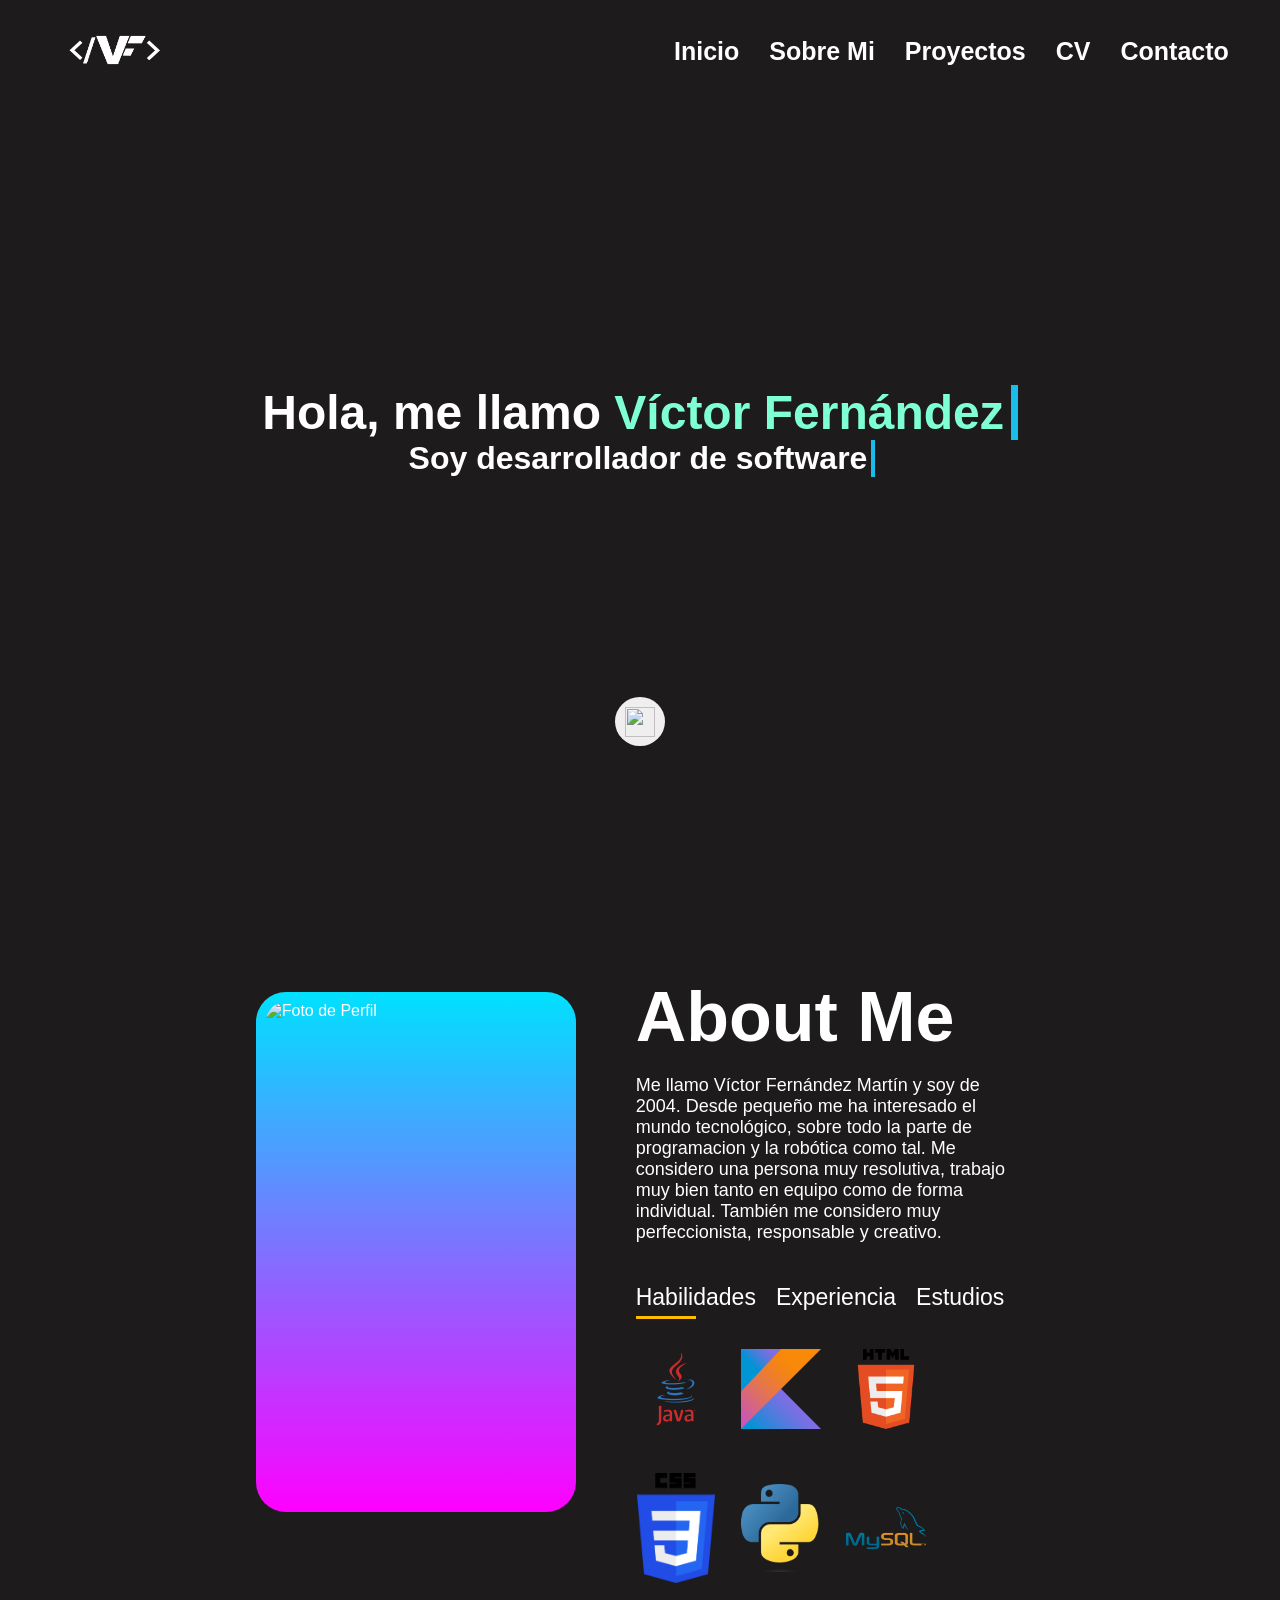
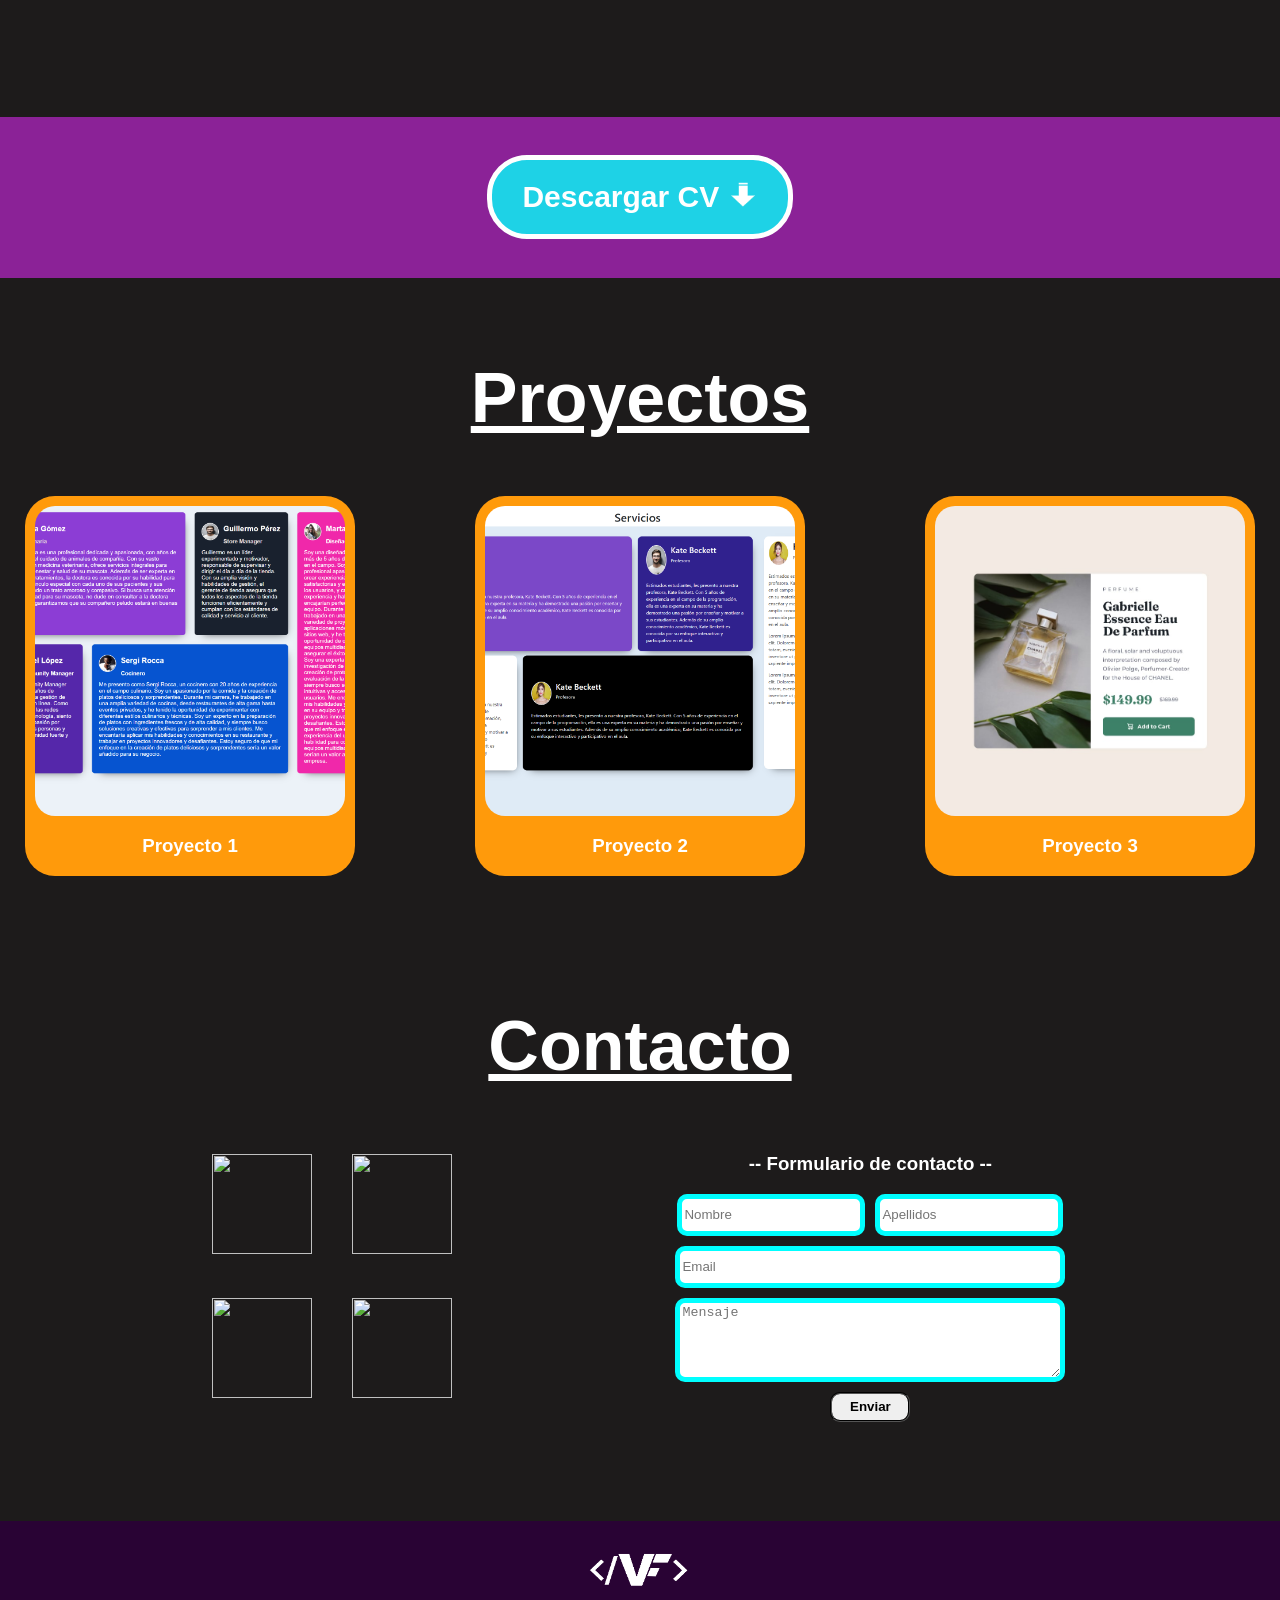
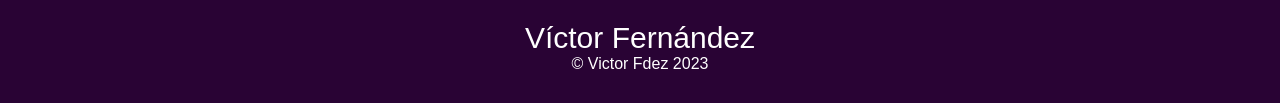
==== index.html @ fbe52d5f "Rename PortfolioVF.html to index.html" ====
<!DOCTYPE html>
<html lang="en">

<head>
    <meta charset="UTF-8">
    <meta http-equiv="X-UA-Compatible" content="IE=edge">
    <meta name="viewport" content="width=device-width, initial-scale=1.0">
    <title>Victor Fdez</title>
    <link rel="shortcut icon" href="imagenes/Logo Portfolio Negro 2.png" type="image/x-icon">
    <link rel="stylesheet" href="PortfolioVF.css">
    <script src="http://code.jquery.com/jquery-latest.js"></script>
    <script src="PortfolioVF.js"></script>

</head>

<body>

    <header>

        <div class="menu">
            <div class="menu__logo">
                <img class="menu__imagen" src="imagenes/Logo Portfolio.png" alt="">
            </div>
            <nav class="menu__navegacion">
                <a class="menu__apartados" href="#">Inicio</a>
                <a class="menu__apartados" href="#sobreMi">Sobre Mi</a>
                <a class="menu__apartados" href="#proyectos">Proyectos</a>
                <a class="menu__apartados" href="#curriculum">CV</a>
                <a class="menu__apartados" href="#contacto">Contacto</a>
            </nav>
        </div>

        <div class="subheader">
            <h1 class="header__titulo">Hola, me llamo<span class="header__nombre"> Víctor Fernández</span></h1>

            <div class="subheader__subtitulo">
                <h2 class="header__subtitulo">Soy desarrollador de software</h2>
            </div>

            <button class="subheader__boton" id="botonDescargarCV">
                <img class="bajar__img"
                    src="https://static.vecteezy.com/system/resources/previews/014/455/895/non_2x/down-arrow-icon-on-transparent-background-free-png.png"
                    alt="">
            </button>
        </div>
    </header>


    <!-- SECCION SOBRE MI -->
    <section class="body__aboutMe" id="sobreMi">

        <div class="aboutMe__contenedor">
            <div class="texto__titulo--movil">
                <h2 class="aboutMe__titulo">About Me</h2>
            </div>

            <div class="aboutMe__fotoPerfil">
                <img class="fotoPerfil__img" src="imagenes/Foto CV 3.jpg" alt="Foto de Perfil">
                
            </div>

            <div class="aboutMe__texto">

                <div class="texto__titulo">
                    <h2 class="aboutMe__titulo">About Me</h2>
                </div>

                <div class="texto__descripcion">
                    <p>Me llamo Víctor Fernández Martín y soy de 2004. 
                    Desde pequeño me ha interesado el mundo tecnológico, sobre todo la parte de
                    programacion y la robótica como tal. Me considero una persona muy resolutiva, trabajo muy
                    bien tanto en equipo como de forma individual. También me considero muy
                    perfeccionista, responsable y creativo.
                    </p>
                </div>

                <div class="texto__etiquetas">
                    <p class="aboutMe__etiquetas active-link" onclick="opentab('habilidades')">Habilidades</p>
                    <p class="aboutMe__etiquetas" onclick="opentab('experiencia')">Experiencia</p>
                    <p class="aboutMe__etiquetas" onclick="opentab('estudios')">Estudios</p>
                </div>

                <div class="etiquetas__info active-tab" id="habilidades">
                    <div class="etiquetas__habilidades">
                        <div class="habilidades__logo"><img class="habilidades__img" src="imagenes/java logo.png" alt=""></div>
                        <div class="habilidades__logo"><img class="habilidades__img" src="imagenes/Kotlin logo.png" alt=""></div>
                        <div class="habilidades__logo"><img class="habilidades__img" src="imagenes/HTML5 logo.png" alt=""></div>
                        <div class="habilidades__logo"><img class="habilidades__img" src="imagenes/Css logo.png" alt=""></div>
                        <div class="habilidades__logo"><img class="habilidades__img" src="imagenes/Python logo.png" alt=""></div>
                        <div class="habilidades__logo"><img class="habilidades__img" src="imagenes/MySQL logo.png"></div>       
                    </div>
                </div>

                <div class="etiquetas__info" id="experiencia">
                    <ul>
                        <li><span>Santander</span><br>Tecnico en Ciberseguridad</li>
                        <li><span>Telefonica</span><br>Teleoperador</li>
                    </ul>
                </div>

                <div class="etiquetas__info" id="estudios">
                    <ul>
                        <li><span>2020 - 2022</span><br>Bachillerato Tecnológico</li>
                        <li><span>Cesur</span><br>Desarrollo de Aplicaciones Multiplataforma</li>
                    </ul>
                </div>
            </div>
        </div>

    </section>


    <!--SECCION CURRICULUM-->
    <section class="body__curriculum" id="curriculum">
        <button class="curriculum__boton">Descargar CV <img class="cv__img" src="imagenes/descarga simbolo.png" alt=""> </button>
    </section>


    <!-- SECCION PROYECTOS -->
    <section class="body__proyectos" id="proyectos">
        <div class="proyectos__texto">
            <h2 class="proyectos__titulo">Proyectos</h2>
        </div>
        
        <div class="proyectos__todos">
            <div class="proyectos__proyecto">
                <img class="proyecto__img" src="imagenes/componente10.png" alt="">
                <h3 class="proyecto__texto">Proyecto 1</h3>
            </div>

            <div class="proyectos__proyecto">
                <img class="proyecto__img" src="imagenes/componente9.png" alt="">
                <h3 class="proyecto__texto">Proyecto 2</h3>
            </div> 

            <div class="proyectos__proyecto">
                <img class="proyecto__img" src="imagenes/desktop-design (1).jpg" alt="">
                <h3 class="proyecto__texto">Proyecto 3</h3>
            </div> 
        </div>
        
    </section>


    <!-- SECCION CONTACTO -->
    <section class="body__contacto" id="contacto">
        <div class="contacto__texto">
            <h2 class="contacto__titulo">Contacto</h2>
        </div>

        <div class="contacto__todo">
            <div class="contacto__redes">
                
                <div class="redes__link">
                    <a href="https://mail.google.com/mail/u/0/#inbox"><img class="redes__img" src="https://telecos.upc.edu/es/shared/images/social/logos-rodons/linkedin-circle.png" alt=""></a>
                </div>
                <div class="redes__link">
                    <a href="https://mail.google.com/mail/u/0/#inbox"><img class="redes__img" src="https://cdn-icons-png.flaticon.com/512/25/25231.png" alt=""></a>
                </div>
                <div class="redes__link">
                    <a href="https://mail.google.com/mail/u/0/#inbox"><img class="redes__img" src="https://upload.wikimedia.org/wikipedia/commons/thumb/7/7e/Gmail_icon_%282020%29.svg/2560px-Gmail_icon_%282020%29.svg.png" alt=""></a>
                </div>
                <div class="redes__link">
                    <a href="https://mail.google.com/mail/u/0/#inbox"><img class="redes__img" src="https://upload.wikimedia.org/wikipedia/commons/thumb/a/a5/Instagram_icon.png/2048px-Instagram_icon.png" alt=""></a>
                </div>

            </div>

            <form class="formulario">
                <h3 class="formulario__titulo">-- Formulario de contacto --</h3>
                <div class="formulario__nombreCompleto">
                    <input class="formulario__nombre" type="text" name="" id="formulario--nombre" placeHolder="Nombre">
                    <input class="formulario__apellidos" type="text" name=""  id="formulario--apellidos" placeHolder="Apellidos">
                </div>

                <input class="formulario__email" type="email" name=""  id="formulario--email" placeHolder="Email">
                <textarea class="formulario__mensaje" id="mensaje" name="mensaje" rows="4" cols="50" placeholder="Mensaje"></textarea>
                <input class="formulario__boton" type="submit" value="Enviar">
            </form>
        </div>

    </section>

</body>

<!--FOOTER-->
<footer>
    <img class="footer__logo" src="imagenes/Logo Portfolio.png" alt="">
    <p class="footer__nombre">Víctor Fernández</p>
    &copy; Victor Fdez 2023
</footer>

</html>
---- PortfolioVF.css ----
body {
    background-color: rgb(29, 27, 27);
    color: white;
    margin: 0;
    padding: 0;
    font-family: 'Gill Sans', 'Gill Sans MT', Calibri, 'Trebuchet MS', sans-serif;
}


/*HEADER*/
header {
    background-image: url("https://tecsolgroup.com.ar/_dev4/wp-content/uploads/2021/04/arpad-czapp-H424WdcQN4Y-unsplash-1080x675.jpg");
    background-repeat: no-repeat;
    background-size: cover;
    display: flex;
    flex-direction: column;
    justify-content: center;
    align-items: center;
    height: 100vh;
}

.menu {
    display: flex;
    flex-direction: row;
    align-items: center;
    justify-content: space-between;
    padding-top: 0.5%;
    padding-left: 4%;
    padding-right: 4%;
    position: fixed;
    left: 0;
    right: 0;
    top: 0;
}

.menu__logo {
    display: flex;
    flex-direction: row;
    align-items: center;
    color: white;
    width: 25%;
}

.menu__imagen {
    width: 130px;
    height: 90px;
}

.menu__navegacion {
    width: 100%;
    display: flex;
    justify-content: right;
    align-items: center;
    text-indent: 30px;
}

.menu__apartados {
    text-decoration: none;
    color: white;
    font-weight: bold;
    font-size: 25px;
}

.subheader {
    display: flex;
    flex-direction: column;
    justify-content: center;
    align-items: center;
    width: fit-content;
    height: 700px;
    margin-top: 130px;
}

.header__titulo {
    color: rgb(255, 255, 255);
    width: 0;
    overflow: hidden;
    white-space: nowrap;
    font-size: 3rem;
    margin-top: 100px;
    margin-bottom: 0;
    border-right: 0.15em solid #18bdec;
    animation: typing 4s steps(31) 1s 1 normal both,
        blink 1s steps(1) infinite;
}

@keyframes typing {
    from {
        width: 0;
    }

    to {
        width: 100%;
    }
}

@keyframes blink {
    50% {
        border-color: transparent;
    }
}

.header__nombre {
    color: aquamarine;
}

.header__titulo :hover {
    /*Cambio de color con el raton*/
    color: rgb(238, 0, 255);
}

.subheader__subtitulo {
    width: fit-content;
}

.header__subtitulo {
    color: rgb(255, 255, 255);
    font-size: 2rem;
    width: 0;
    overflow: hidden;
    white-space: nowrap;
    font-size: 2rem;
    margin: 0 auto;
    border-right: 0.15em solid #18bdec;
    animation: typing 4s steps(29) 5s 1 normal both,
        blink 1s steps(1) infinite;
}

.subheader__boton {
    padding: 10px;
    padding: 10px;
    padding-bottom: 6px;
    border-radius: 100%;
    border: none;
    margin-top: 220px;
}

.bajar__img {
    width: 30px;
    height: 30px;
}
/*--------------------------------------------------------------------------*/


/*BODY ABOUT*/
.body__aboutMe {
    display: flex;
    flex-direction: column;
    height: auto;
    padding-bottom: 50px;
    padding-top: 1%;
}

.aboutMe__contenedor {
    display: flex;
    flex-direction: row;
    justify-content: center;
    margin-top: 5%;
    margin-left: 20%;
    margin-right: 20%;
}

.aboutMe__fotoPerfil {
    display: flex;
    flex-direction: column;
    justify-content: center;
    align-items: center;
    height: fit-content;
    width: fit-content;
    margin-top: 2%;
    background: linear-gradient(rgb(0, 225, 255), rgb(255, 0, 255));
    border-radius: 30px;
    padding: 10px;
}

.fotoPerfil__img {
    margin: 0;
    height: 500px;
    width: 300px;
    border-radius: 20px;
    object-fit: cover;
}

.aboutMe__texto {
    display: flex;
    flex-direction: column;
    padding-left: 60px;
    margin: 0;
}

.texto__titulo--movil {
    display: none;
}

.texto__titulo {
    height: fit-content;
    padding: 0;
    margin: 0;
}

.aboutMe__titulo {
    font-size: 70px;
    display: inline;
}

.texto__descripcion {
    font-size: 18px;
    margin: 0;
}

.texto__etiquetas {
    display: flex;
    flex-direction: row;
    margin: 0;
}

.aboutMe__etiquetas {
    margin-right: 20px;
    font-size: 23px;
    cursor: pointer;
    position: relative;
}

.aboutMe__etiquetas::after {
    content: '';
    width: 0;
    height: 3px;
    background: rgb(255, 187, 0);
    position: absolute;
    left: 0;
    bottom: -8px;
    transition: 0.5s;
}

.aboutMe__etiquetas.active-link::after {
    width: 50%;
}

.etiquetas__info ul li {
    margin: 10px 0;
    font-size: 18px;
}

.etiquetas__info ul li span {
    color: rgb(255, 4, 108);
    font-size: 20px;
}

.etiquetas__info {
    display: none;
    text-decoration: none;
}

.etiquetas__info.active-tab {
    display: flex;
}

.etiquetas__habilidades {
    width: fit-content;
    height: fit-content;
    display: grid;
    grid-template-columns: 1fr 1fr 1fr;
    grid-template-rows: 1fr 1fr;
    grid-gap: 25px;
}

.habilidades__logo {
    width: fit-content;
    height: fit-content;
}

.habilidades__img {
    width: 80px;
    height: 110px;
    object-fit: contain;
}

.habilidades__img:hover {
    width: 90px;
    height: 120px;
    object-fit: contain;
}

.habilidades__logo:hover {
    border-radius: 20px;
    border-color: rgb(0, 187, 255);
    border-width: 5px;
    border-style: groove;
}

/*--------------------------------------------------------------------------*/



/*BODY CURRICULUM*/
.body__curriculum {
    display: flex;
    flex-direction: column;
    justify-content: center;
    align-items: center;
    margin-top: 80px;
    background-color: rgb(139, 34, 151);
}

.curriculum__boton {
    margin-top: 3%;
    margin-bottom: 3%;
    font-size: 30px;
    font-weight: bold;
    color: white;
    border-radius: 40px;
    padding: 20px 30px 20px 30px;
    background-color: rgb(30, 210, 230);
    border-width: 5px;
    border-color: white;
    border-style: solid;
    align-items: center;
    justify-content: center;
}

.cv__img {
    width: 30px;
    height: 25px;
}

.curriculum__boton .curriculum__boton__img {
    display: none;
}

.curriculum__boton:hover .curriculum__boton__img {
    display: inline-block;
}

/*--------------------------------------------------------------------------*/



/*BODY PROYECTOS*/
.body__proyectos {
    margin-top: 80px;
}

.proyectos__texto {
    height: fit-content;
    text-align: center;
    padding: 0;
    margin: 0;
    text-decoration: underline;
}

.proyectos__titulo {
    font-size: 70px;
}

.proyectos__todos {
    display: grid;
    grid-template-columns: auto auto auto;
    gap: 120px;
    justify-content: center;
    align-items: center;
    margin-left: 15%;
    margin-right: 15%;
}

.proyectos__proyecto {
    display: flex;
    flex-direction: column;
    background-color: rgb(255, 154, 11);
    border-radius: 30px;
    text-align: center;
    width: 310px;
    height: 370px;
    padding: 10px 10px 0px 10px;
}

.proyecto__img {
    object-fit: cover;
    width: 100%;
    height: 100%;
    border-radius: 20px;
}

.proyecto__img:hover {
    object-fit: cover;
    top: 0;
    height: 65%;
    transition: 1;
}

/*--------------------------------------------------------------------------*/



/*BODY CONTACTOS*/
.body__contacto {
    margin-top: 130px;
}

.contacto__texto {
    height: fit-content;
    text-align: center;
    padding: 0;
    margin: 0;
    text-decoration: underline;
}

.contacto__titulo {
    font-size: 70px;
    margin: 0;
}

.contacto__todo {
    display: flex;
    flex-direction: row;
    justify-content: center;
    align-items: center;
    gap: 30%;
    margin-top: 3%;
    margin-left: 20%;
    margin-right: 20%;
    margin-bottom: 7%;
}

.contacto__redes {
    display: grid;
    grid-template-columns: auto auto;
    grid-template-rows: auto auto;
    gap: 40px;
    width: 30%;
}

.redes__img {
    width: 100px;
    height: 100px;
    object-fit: contain;
}

.formulario {
    display: flex;
    flex-direction: column;
    justify-content: center;
    align-items: center;
    width: auto;
    padding: 10px;
}

.formulario__nombreCompleto {
    display: grid;
    grid-template-columns: 50% 50%;
    gap: 10px;
    justify-content: center;
    align-items: center;
    right: 0;
    left: 0;
    width: 100%;
    margin-bottom: 10px;
}

.formulario__email {
    width: 100%;
    height: 30px;
    border-radius: 10px;
    border-width: 5px;
    border-color: aqua;
    border-style: solid;
    margin-bottom: 10px;

}

.formulario__mensaje {
    width: 100%;
    height: 70px;
    border-radius: 10px;
    border-width: 5px;
    border-color: aqua;
    border-style: solid;
    margin-bottom: 10px;
}

.formulario__nombre {

    height: 30px;
    border-radius: 10px;
    border-width: 5px;
    border-color: aqua;
    border-style: solid;
}

.formulario__apellidos {
    height: 30px;
    border-radius: 10px;
    border-width: 5px;
    border-color: aqua;
    border-style: solid;
}

.formulario__boton {
    height: 30px;
    width: 80px;
    border-radius: 10px;
    padding: 5px;
    border-color: rgb(0, 0, 0);
    border-style: groove;
    border-width: 2px;
    font-weight: bold;
}

/*--------------------------------------------------------------------------*/

/*FOOTER*/
footer {
    display: flex;
    flex-direction: column;
    justify-content: center;
    align-items: center;
    padding-bottom: 30px;
    background-color: rgb(41, 3, 52);
}

.footer__logo {
    margin: 0;
    width: 140px;
    height: 100px;
}

.footer__nombre {
    font-size: 30px;
    margin: 0;
}


/*ADAPTADO A MOVIL*/
@media screen and (max-width: 425px) {
    body {
        margin: 0;
        width: 380px;
    }

    /*HEADER*/
    header {
        background-image: url("https://tecsolgroup.com.ar/_dev4/wp-content/uploads/2021/04/arpad-czapp-H424WdcQN4Y-unsplash-1080x675.jpg");
        background-repeat: no-repeat;
        background-size: cover;
        display: flex;
        flex-direction: column;
        justify-content: center;
        align-items: center;
        height: 100vh;
        width: 425px;
        margin: 0;
    }

    .menu {
        display: flex;
        flex-direction: row;
        align-items: center;
        justify-content: center;
        position: fixed;
        left: 0;
        right: 0;
        top: 0;
    }

    .menu__logo {
        display: flex;
        flex-direction: row;
        align-items: center;
        color: white;
        width: auto;
        margin-left: -3%;
    }

    .menu__imagen {
        width: 100px;
        height: 70px;
    }

    .menu__navegacion {
        width: 100%;
        display: flex;
        justify-content: right;
        align-items: center;
        text-indent: 15px;
        margin-right: 15%;
    }

    .menu__apartados {
        text-decoration: none;
        color: white;
        font-weight: bold;
        font-size: 10px;
    }

    .subheader {
        display: flex;
        flex-direction: column;
        justify-content: center;
        align-items: center;
        width: fit-content;
        height: 700px;
        margin-top: 130px;
    }

    .header__titulo {
        color: rgb(255, 255, 255);
        width: 0;
        overflow: hidden;
        white-space: nowrap;
        font-size: 1.5rem;
        margin-top: 100px;
        margin-bottom: 0;
        border-right: 0.15em solid #18bdec;
        animation: typing 4s steps(31) 1s 1 normal both,
            blink 1s steps(1) infinite;
    }

    @keyframes typing {
        from {
            width: 0;
        }

        to {
            width: 100%;
        }
    }

    @keyframes blink {
        50% {
            border-color: transparent;
        }
    }

    .header__nombre {
        color: aquamarine;
    }

    .header__titulo :hover {
        /*Cambio de color con el raton*/
        color: rgb(238, 0, 255);
    }

    .subheader__subtitulo {
        width: fit-content;
    }

    .header__subtitulo {
        color: rgb(255, 255, 255);
        font-size: 1rem;
        width: 0;
        overflow: hidden;
        white-space: nowrap;
        margin: 0 auto;
        border-right: 0.15em solid #18bdec;
        animation: typing 4s steps(29) 5s 1 normal both,
            blink 1s steps(1) infinite;
    }

    .subheader__boton {
        padding: 10px;
        padding: 10px;
        padding-bottom: 6px;
        border-radius: 100%;
        border: none;
        margin-top: 220px;
    }

    .bajar__img {
        width: 30px;
        height: 30px;
    }
    /*--------------------------------------------------------------------------*/


    /*BODY ABOUT*/
    .body__aboutMe {
        display: flex;
        flex-direction: column;
        height: auto;
        padding-bottom: 50px;
        padding-top: 1%;
        width: 425px;
    }

    .aboutMe__contenedor {
        display: flex;
        flex-direction: column;
        justify-content: center;
        align-items: center;
        margin-top: 5%;
        margin-left: 20%;
        margin-right: 20%;
    }

    .aboutMe__fotoPerfil {
        display: flex;
        flex-direction: column;
        justify-content: center;
        align-items: center;
        height: fit-content;
        width: fit-content;
        margin-top: 2%;
        background: linear-gradient(rgb(0, 225, 255), rgb(255, 0, 255));
        border-radius: 30px;
        padding: 10px;
    }

    .fotoPerfil__img {
        margin: 0;
        height: 400px;
        width: 200px;
        border-radius: 20px;
        object-fit: cover;
    }

    .aboutMe__texto {
        display: flex;
        flex-direction: column;
        padding-left: 60px;
        margin: 0;
    }

    .texto__titulo--movil {
        display: block;
    }

    .texto__titulo {
        display: none;
    }

    .aboutMe__titulo {
        font-size: 40px;
        display: block;
        text-decoration: underline;
    }

    .texto__descripcion {
        font-size: 12px;
        margin: 0;
    }

    .texto__etiquetas {
        display: flex;
        flex-direction: row;
        margin: 0;
    }

    .aboutMe__etiquetas {
        font-size: 14px;
        cursor: pointer;
        position: relative;
    }

    .aboutMe__etiquetas::after {
        content: '';
        width: 0;
        height: 3px;
        background: rgb(255, 187, 0);
        position: absolute;
        left: 0;
        bottom: -8px;
        transition: 0.5s;
    }

    .aboutMe__etiquetas.active-link::after {
        width: 50%;
    }

    .etiquetas__info ul li {
        margin: 10px 0;
        font-size: 12px;
    }

    .etiquetas__info ul li span {
        color: rgb(255, 4, 108);
        font-size: 15px;
    }

    .etiquetas__info {
        display: none;
        text-decoration: none;
    }

    .etiquetas__info.active-tab {
        display: flex;
    }

    .etiquetas__habilidades {
        width: fit-content;
        height: fit-content;
        display: grid;
        grid-template-columns: 1fr 1fr 1fr;
        grid-template-rows: 1fr 1fr;
        grid-gap: 20px;
    }

    .habilidades__logo {
        width: fit-content;
        height: fit-content;
    }

    .habilidades__img {
        width: 40px;
        height: 70px;
        object-fit: contain;
    }

    .habilidades__img:hover {
        width: 70px;
        height: 100px;
        object-fit: contain;
    }

    .habilidades__logo:hover {
        border-radius: 20px;
        border-color: rgb(0, 187, 255);
        border-width: 5px;
        border-style: groove;
    }

    /*--------------------------------------------------------------------------*/



    /*BODY CURRICULUM*/
    .body__curriculum {
        display: flex;
        flex-direction: column;
        justify-content: center;
        align-items: center;
        width: 425px;
        margin-top: 80px;
        background-color: rgb(139, 34, 151);
    }

    .curriculum__boton {
        margin-top: 10%;
        margin-bottom: 10%;
        font-size: 30px;
        font-weight: bold;
        color: white;
        border-radius: 40px;
        padding: 20px 30px 20px 30px;
        background-color: rgb(30, 210, 230);
        border-width: 5px;
        border-color: white;
        border-style: solid;
        align-items: center;
        justify-content: center;
    }

    .cv__img {
        width: 30px;
        height: 25px;
    }

    .curriculum__boton .cv__img {
        display: none;
    }

    .curriculum__boton:hover .cv__img {
        display: inline-block;
    }

    /*--------------------------------------------------------------------------*/



    /*BODY PROYECTOS*/
    .body__proyectos {
        margin-top: 80px;
        width: 425px;
    }

    .proyectos__texto {
        height: fit-content;
        text-align: center;
        padding: 0;
        margin: 0;
        text-decoration: underline;
    }

    .proyectos__titulo {
        font-size: 40px;
    }

    .proyectos__todos {
        display: flex;
        flex-direction: column;
        gap: 50px;
        justify-content: center;
        align-items: center;
        margin-left: 15%;
        margin-right: 15%;
    }

    .proyectos__proyecto {
        display: flex;
        flex-direction: column;
        background-color: rgb(255, 154, 11);
        border-radius: 30px;
        text-align: center;
        width: 220px;
        height: 300px;
        padding: 10px 10px 0px 10px;
    }

    .proyecto__img {
        object-fit: cover;
        width: 100%;
        height: 100%;
        border-radius: 20px;
    }

    .proyecto__img:hover {
        object-fit: cover;
        top: 0;
        height: 65%;
        transition: 1;
    }

    /*--------------------------------------------------------------------------*/



    /*BODY CONTACTOS*/
    .body__contacto {
        margin-top: 130px;
        width: 425px;
    }

    .contacto__texto {
        height: fit-content;
        text-align: center;
        padding: 0;
        margin: 0;
        text-decoration: underline;
    }

    .contacto__titulo {
        font-size: 40px;
        margin: 0;
    }

    .contacto__todo {
        display: flex;
        flex-direction: column;
        justify-content: center;
        align-items: center;
        gap: 60px;
        margin-top: 15%;
        margin-left: 20%;
        margin-right: 20%;
        margin-bottom: 7%;
    }

    .contacto__redes {
        display: grid;
        grid-template-columns: auto auto;
        grid-template-rows: auto auto;
        gap: 40px;
        width: auto;
    }

    .redes__img {
        width: 100px;
        height: 100px;
        object-fit: contain;
    }

    .formulario {
        display: flex;
        flex-direction: column;
        justify-content: center;
        align-items: center;
        width: auto;
        padding: 10px;
    }

    .formulario__nombreCompleto {
        display: grid;
        grid-template-columns: 50% 50%;
        gap: 10px;
        justify-content: center;
        align-items: center;
        right: 0;
        left: 0;
        width: 100%;
        margin-bottom: 10px;
    }

    .formulario__email {
        width: 100%;
        height: 30px;
        border-radius: 10px;
        border-width: 5px;
        border-color: aqua;
        border-style: solid;
        margin-bottom: 10px;

    }

    .formulario__mensaje {
        width: 100%;
        height: 70px;
        border-radius: 10px;
        border-width: 5px;
        border-color: aqua;
        border-style: solid;
        margin-bottom: 10px;
    }

    .formulario__nombre {

        height: 30px;
        border-radius: 10px;
        border-width: 5px;
        border-color: aqua;
        border-style: solid;
    }

    .formulario__apellidos {
        height: 30px;
        border-radius: 10px;
        border-width: 5px;
        border-color: aqua;
        border-style: solid;
    }

    .formulario__boton {
        height: 30px;
        width: 80px;
        border-radius: 10px;
        padding: 5px;
        border-color: rgb(0, 0, 0);
        border-style: groove;
        border-width: 2px;
        font-weight: bold;
    }

    /*--------------------------------------------------------------------------*/

    /*FOOTER*/
    footer {
        display: flex;
        flex-direction: column;
        justify-content: center;
        align-items: center;
        padding-bottom: 30px;
        background-color: rgb(41, 3, 52);
        width: 425px;    
    }

    .footer__logo {
        margin: 0;
        width: 150px;
    }

    .footer__nombre {
        font-size: 25px;
        margin: 0;
    }

}
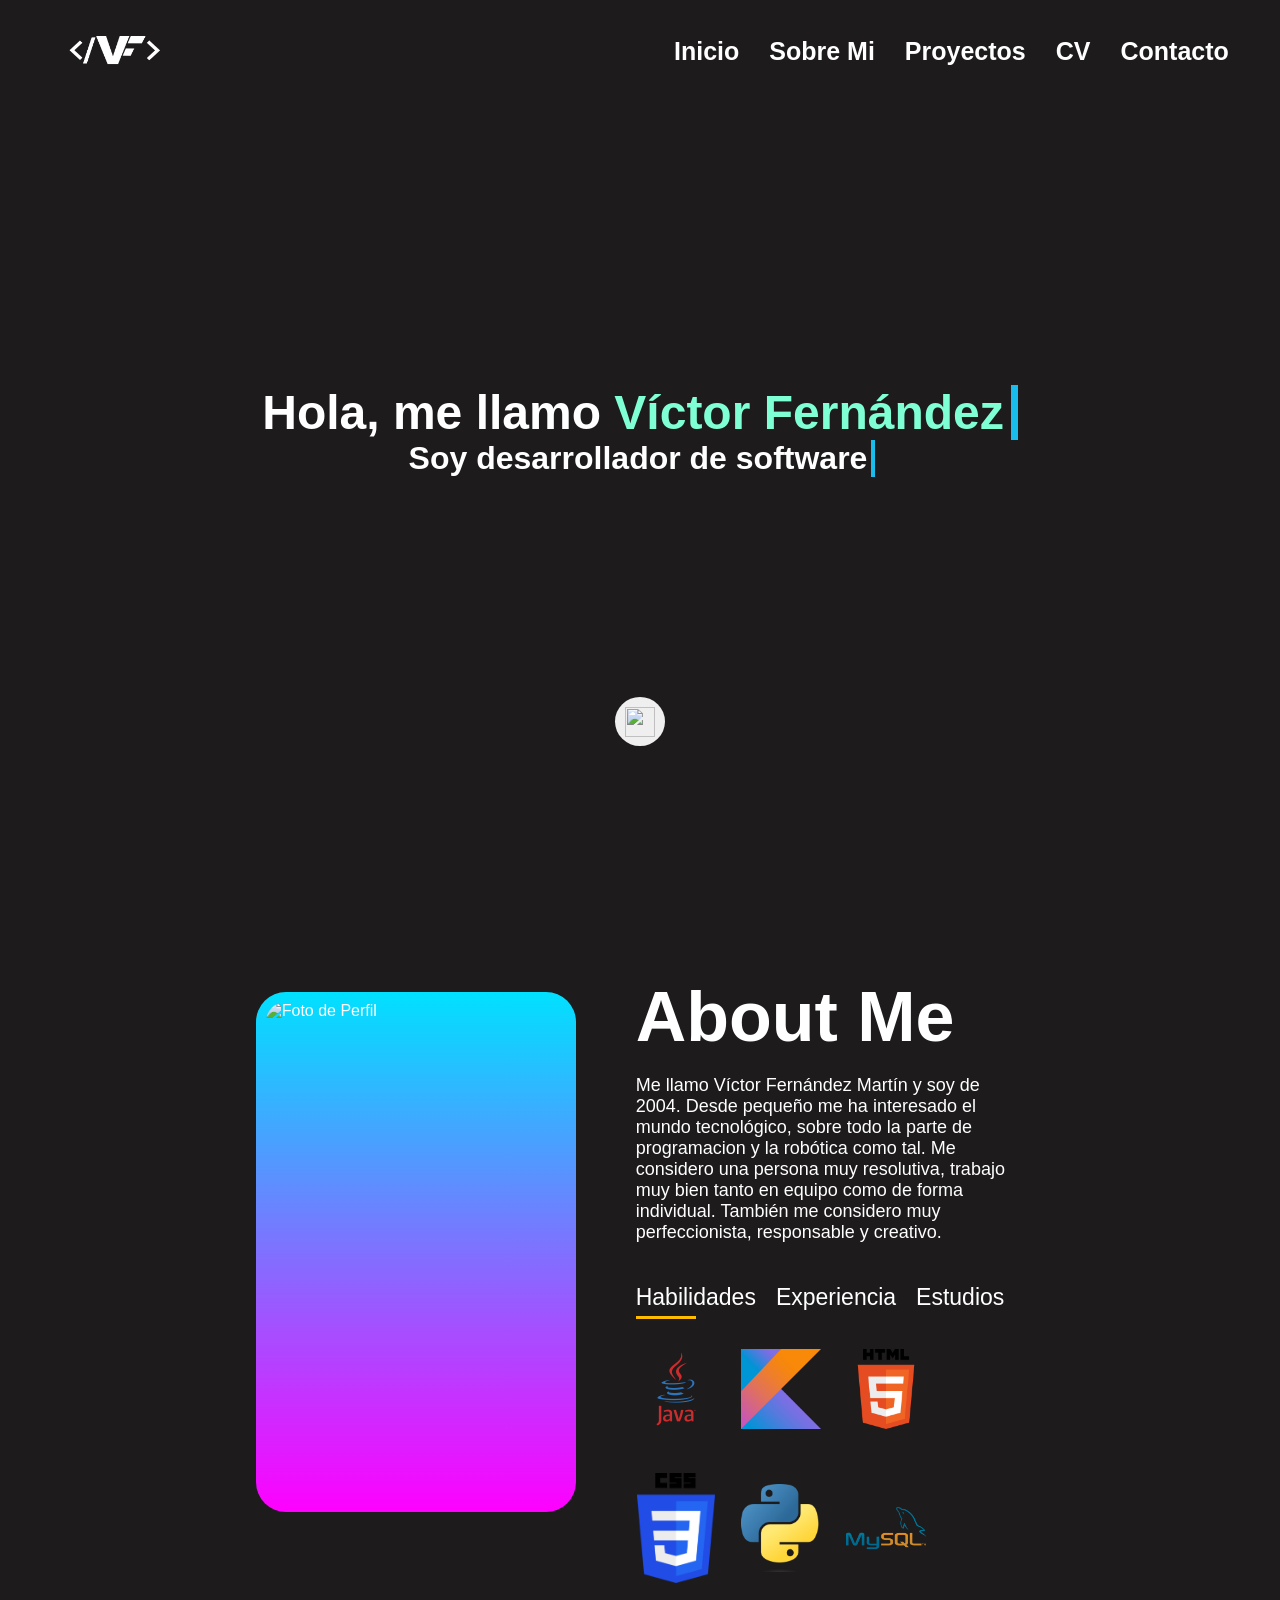
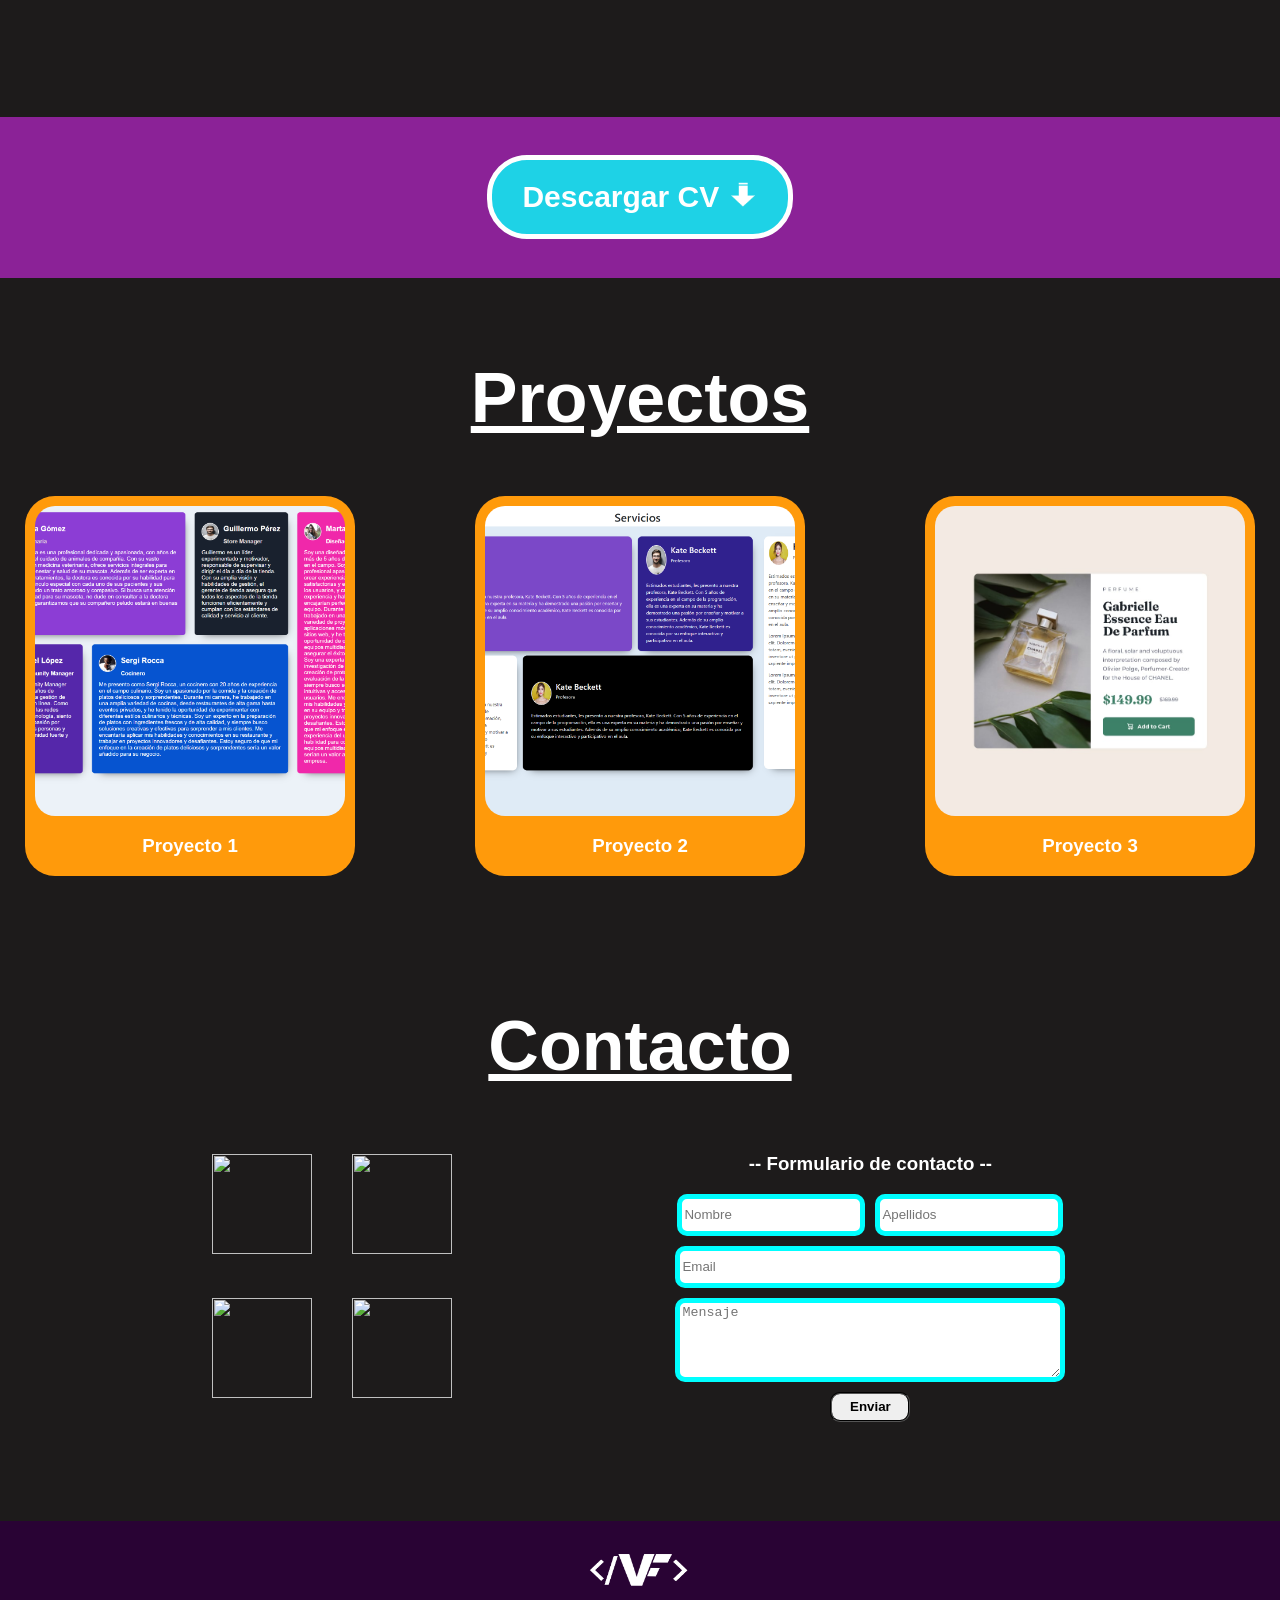
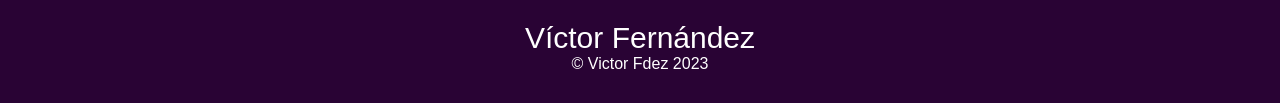
==== commit 65ebada9: "index.html" ====
--- a/index.html
+++ b/index.html
@@ -155,7 +155,7 @@
                     <a href="https://mail.google.com/mail/u/0/#inbox"><img class="redes__img" src="https://telecos.upc.edu/es/shared/images/social/logos-rodons/linkedin-circle.png" alt=""></a>
                 </div>
                 <div class="redes__link">
-                    <a href="https://mail.google.com/mail/u/0/#inbox"><img class="redes__img" src="https://cdn-icons-png.flaticon.com/512/25/25231.png" alt=""></a>
+                    <a href="https://github.com/VictorFernandezMartin"><img class="redes__img" src="https://cdn-icons-png.flaticon.com/512/25/25231.png" alt=""></a>
                 </div>
                 <div class="redes__link">
                     <a href="https://mail.google.com/mail/u/0/#inbox"><img class="redes__img" src="https://upload.wikimedia.org/wikipedia/commons/thumb/7/7e/Gmail_icon_%282020%29.svg/2560px-Gmail_icon_%282020%29.svg.png" alt=""></a>
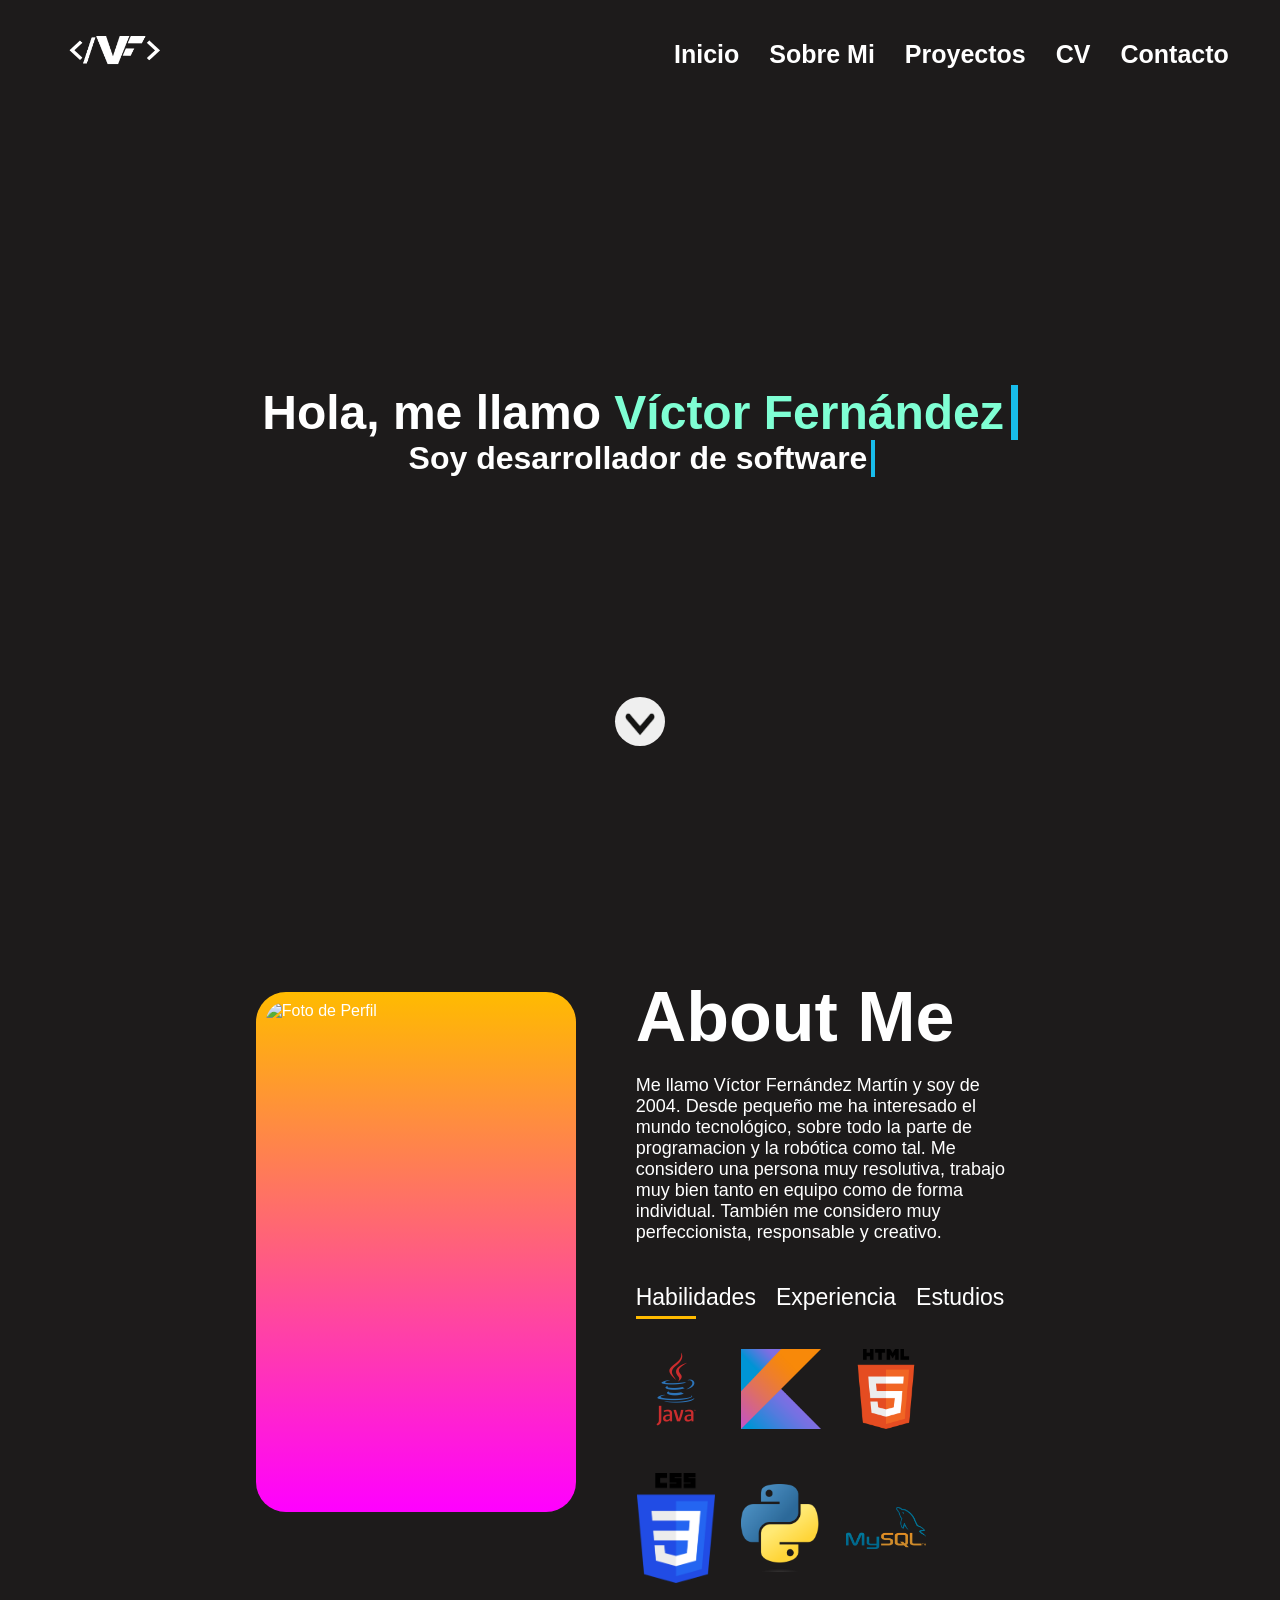
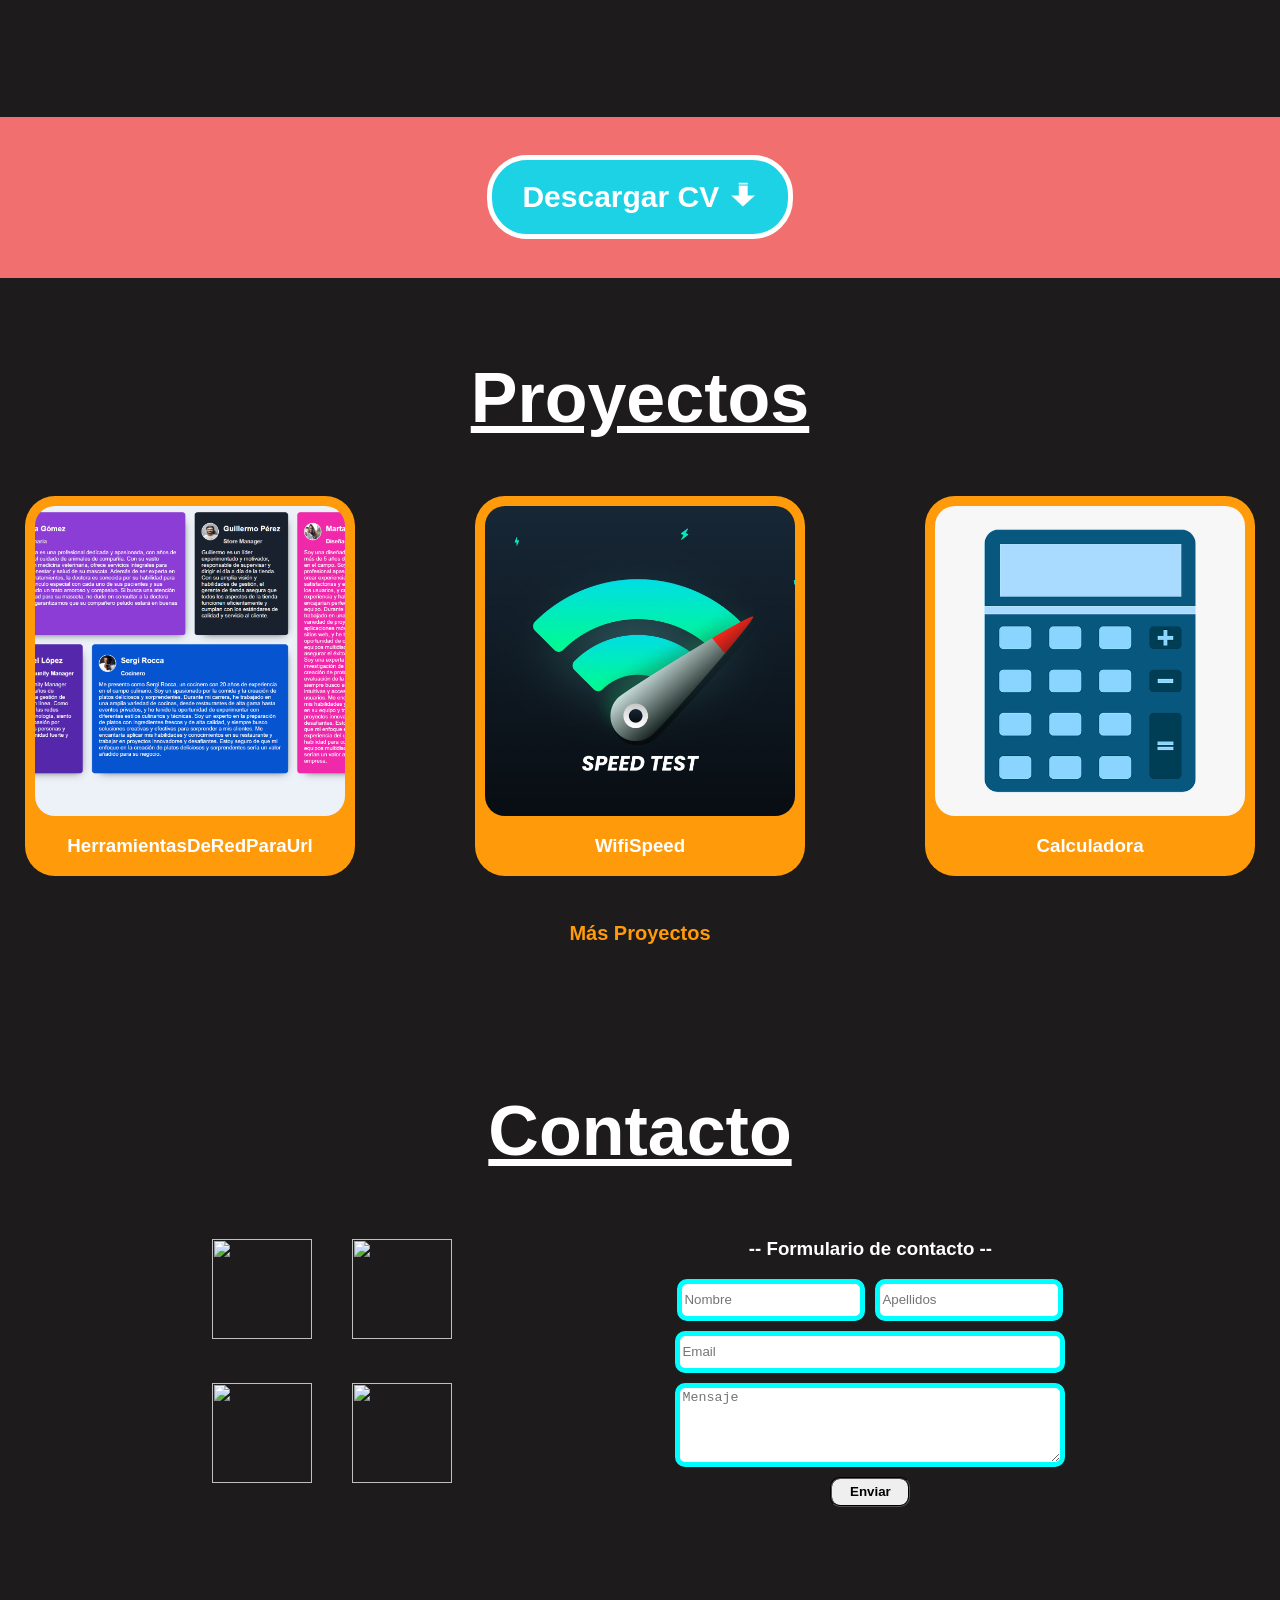
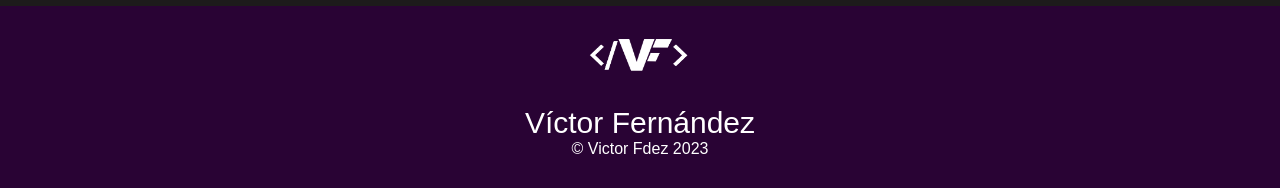
==== commit f201d4c7: "Enlaces a los proyectos" ====
--- a/index.html
+++ b/index.html
@@ -19,7 +19,7 @@
 
         <div class="menu">
             <div class="menu__logo">
-                <img class="menu__imagen" src="imagenes/Logo Portfolio.png" alt="">
+                <a class="menu__apartados" href="#"><img class="menu__imagen" src="imagenes/Logo Portfolio.png" alt=""></a>
             </div>
             <nav class="menu__navegacion">
                 <a class="menu__apartados" href="#">Inicio</a>
@@ -39,7 +39,7 @@
 
             <button class="subheader__boton" id="botonDescargarCV">
                 <img class="bajar__img"
-                    src="https://static.vecteezy.com/system/resources/previews/014/455/895/non_2x/down-arrow-icon-on-transparent-background-free-png.png"
+                    src="imagenes/bajar.png"
                     alt="">
             </button>
         </div>
@@ -56,7 +56,6 @@
 
             <div class="aboutMe__fotoPerfil">
                 <img class="fotoPerfil__img" src="imagenes/Foto CV 3.jpg" alt="Foto de Perfil">
-                
             </div>
 
             <div class="aboutMe__texto">
@@ -93,15 +92,15 @@
 
                 <div class="etiquetas__info" id="experiencia">
                     <ul>
-                        <li><span>Santander</span><br>Tecnico en Ciberseguridad</li>
-                        <li><span>Telefonica</span><br>Teleoperador</li>
+                        <!-- <li><span>Santander</span><br>Tecnico en Ciberseguridad</li>
+                        <li><span>Telefonica</span><br>Teleoperador</li> -->
                     </ul>
                 </div>
 
                 <div class="etiquetas__info" id="estudios">
                     <ul>
-                        <li><span>2020 - 2022</span><br>Bachillerato Tecnológico</li>
-                        <li><span>Cesur</span><br>Desarrollo de Aplicaciones Multiplataforma</li>
+                        <li><span>Colegio Ábaco</span><br>Bachillerato Tecnológico (2020 - 2022)</li>
+                        <li><span>Cesur</span><br>Desarrollo de Aplicaciones Multiplataforma (2022 - 2024)</li>
                     </ul>
                 </div>
             </div>
@@ -122,23 +121,26 @@
             <h2 class="proyectos__titulo">Proyectos</h2>
         </div>
         
-        <div class="proyectos__todos">
+        <div class="proyectos__principales">
             <div class="proyectos__proyecto">
                 <img class="proyecto__img" src="imagenes/componente10.png" alt="">
-                <h3 class="proyecto__texto">Proyecto 1</h3>
+                <h3 class="proyecto__texto"><a href="https://github.com/VictorFernandezMartin/HerramientasDeRedParaURL">HerramientasDeRedParaUrl</a></h3>
             </div>
 
             <div class="proyectos__proyecto">
-                <img class="proyecto__img" src="imagenes/componente9.png" alt="">
-                <h3 class="proyecto__texto">Proyecto 2</h3>
+                <img class="proyecto__img" src="imagenes/proyectoWifiSpeed.jpg" alt="">
+                <h3 class="proyecto__texto"><a href="https://github.com/VictorFernandezMartin/WifiSpeed">WifiSpeed</a></h3>
             </div> 
 
             <div class="proyectos__proyecto">
-                <img class="proyecto__img" src="imagenes/desktop-design (1).jpg" alt="">
-                <h3 class="proyecto__texto">Proyecto 3</h3>
+                <img class="proyecto__img" src="imagenes/proyectoCalculadora.png" alt="">
+                <h3 class="proyecto__texto"><a href="https://github.com/VictorFernandezMartin/Calculadora">Calculadora</a></h3>
             </div> 
         </div>
-        
+
+        <div class="proyecto__todos">
+            <p class="proyectos__enlace"><a href="https://github.com/VictorFernandezMartin?tab=repositories">Más Proyectos</a></p>
+        </div>
     </section>
 
 
@@ -152,7 +154,7 @@
             <div class="contacto__redes">
                 
                 <div class="redes__link">
-                    <a href="https://mail.google.com/mail/u/0/#inbox"><img class="redes__img" src="https://telecos.upc.edu/es/shared/images/social/logos-rodons/linkedin-circle.png" alt=""></a>
+                    <a href="https://www.linkedin.com/in/victorfdezmartin/"><img class="redes__img" src="https://telecos.upc.edu/es/shared/images/social/logos-rodons/linkedin-circle.png" alt=""></a>
                 </div>
                 <div class="redes__link">
                     <a href="https://github.com/VictorFernandezMartin"><img class="redes__img" src="https://cdn-icons-png.flaticon.com/512/25/25231.png" alt=""></a>
@@ -161,7 +163,7 @@
                     <a href="https://mail.google.com/mail/u/0/#inbox"><img class="redes__img" src="https://upload.wikimedia.org/wikipedia/commons/thumb/7/7e/Gmail_icon_%282020%29.svg/2560px-Gmail_icon_%282020%29.svg.png" alt=""></a>
                 </div>
                 <div class="redes__link">
-                    <a href="https://mail.google.com/mail/u/0/#inbox"><img class="redes__img" src="https://upload.wikimedia.org/wikipedia/commons/thumb/a/a5/Instagram_icon.png/2048px-Instagram_icon.png" alt=""></a>
+                    <a href="https://www.instagram.com/victorfdez._/?hl=es"><img class="redes__img" src="https://upload.wikimedia.org/wikipedia/commons/thumb/a/a5/Instagram_icon.png/2048px-Instagram_icon.png" alt=""></a>
                 </div>
 
             </div>
@@ -190,4 +192,4 @@
     &copy; Victor Fdez 2023
 </footer>
 
-</html>
+</html>
--- a/PortfolioVF.css
+++ b/PortfolioVF.css
@@ -59,6 +59,10 @@
     color: white;
     font-weight: bold;
     font-size: 25px;
+}
+
+.menu__apartados:hover{
+    color: rgb(255, 54, 195);
 }
 
 .subheader {
@@ -168,7 +172,7 @@
     height: fit-content;
     width: fit-content;
     margin-top: 2%;
-    background: linear-gradient(rgb(0, 225, 255), rgb(255, 0, 255));
+    background: linear-gradient(rgb(255, 187, 0), rgb(255, 0, 255));
     border-radius: 30px;
     padding: 10px;
 }
@@ -299,7 +303,7 @@
     justify-content: center;
     align-items: center;
     margin-top: 80px;
-    background-color: rgb(139, 34, 151);
+    background: #f26f6f;
 }
 
 .curriculum__boton {
@@ -352,7 +356,7 @@
     font-size: 70px;
 }
 
-.proyectos__todos {
+.proyectos__principales {
     display: grid;
     grid-template-columns: auto auto auto;
     gap: 120px;
@@ -387,6 +391,33 @@
     transition: 1;
 }
 
+.proyecto__texto a{
+    color: white;
+    text-decoration: none;
+}
+
+.proyecto__texto a:hover{
+    color: rgb(255, 0, 255);
+}
+
+.proyecto__todos{
+    margin-top: 30px;
+    display: flex;
+    width: 100%;
+    justify-content: center;
+    align-items: center;
+}
+
+.proyectos__enlace a{
+    font-size: 20px;
+    font-weight: bold;
+    color: rgb(255, 154, 11);
+    text-decoration: none;
+}
+
+.proyectos__enlace a:hover{
+    color: rgb(255, 154, 11);
+}
 /*--------------------------------------------------------------------------*/
 
 
@@ -699,7 +730,7 @@
         height: fit-content;
         width: fit-content;
         margin-top: 2%;
-        background: linear-gradient(rgb(0, 225, 255), rgb(255, 0, 255));
+        background: linear-gradient(rgb(255, 187, 0), rgb(255, 0, 255));
         border-radius: 30px;
         padding: 10px;
     }
@@ -883,7 +914,7 @@
         font-size: 40px;
     }
 
-    .proyectos__todos {
+    .proyectos__principales {
         display: flex;
         flex-direction: column;
         gap: 50px;
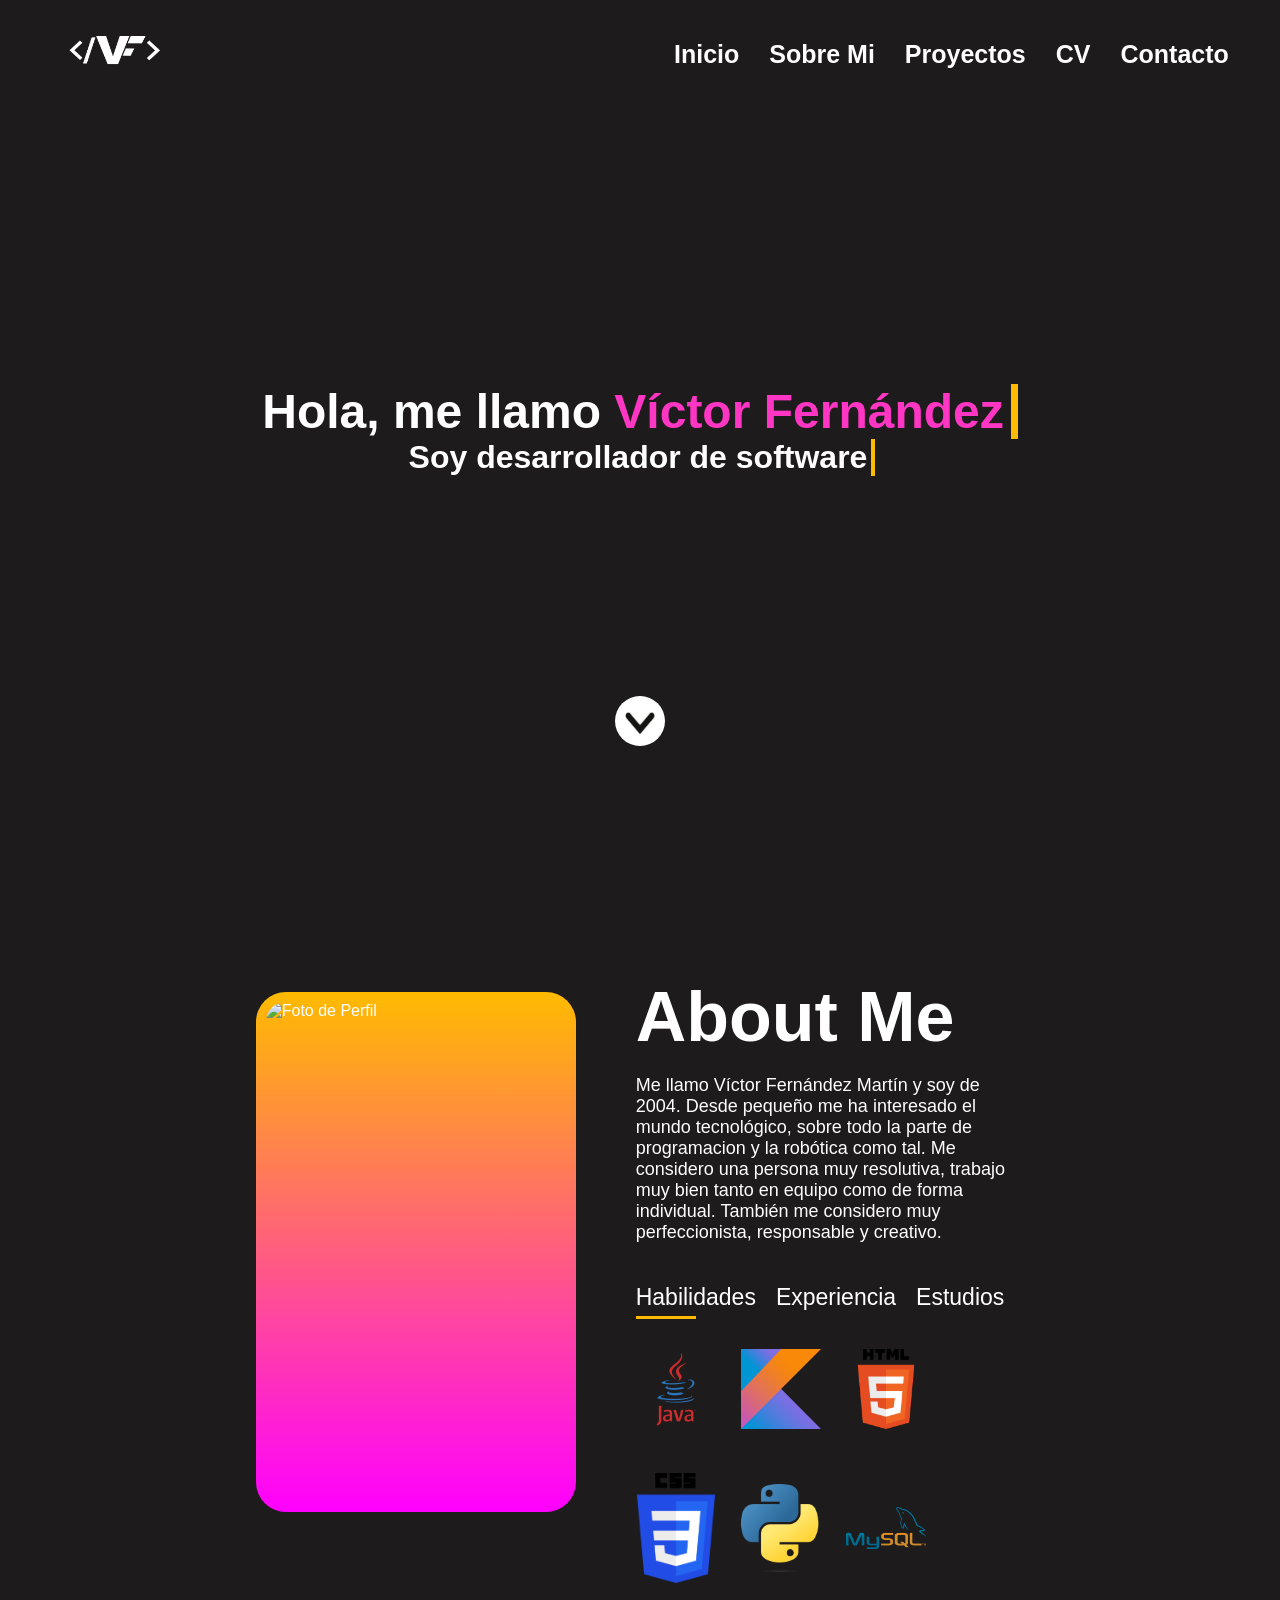
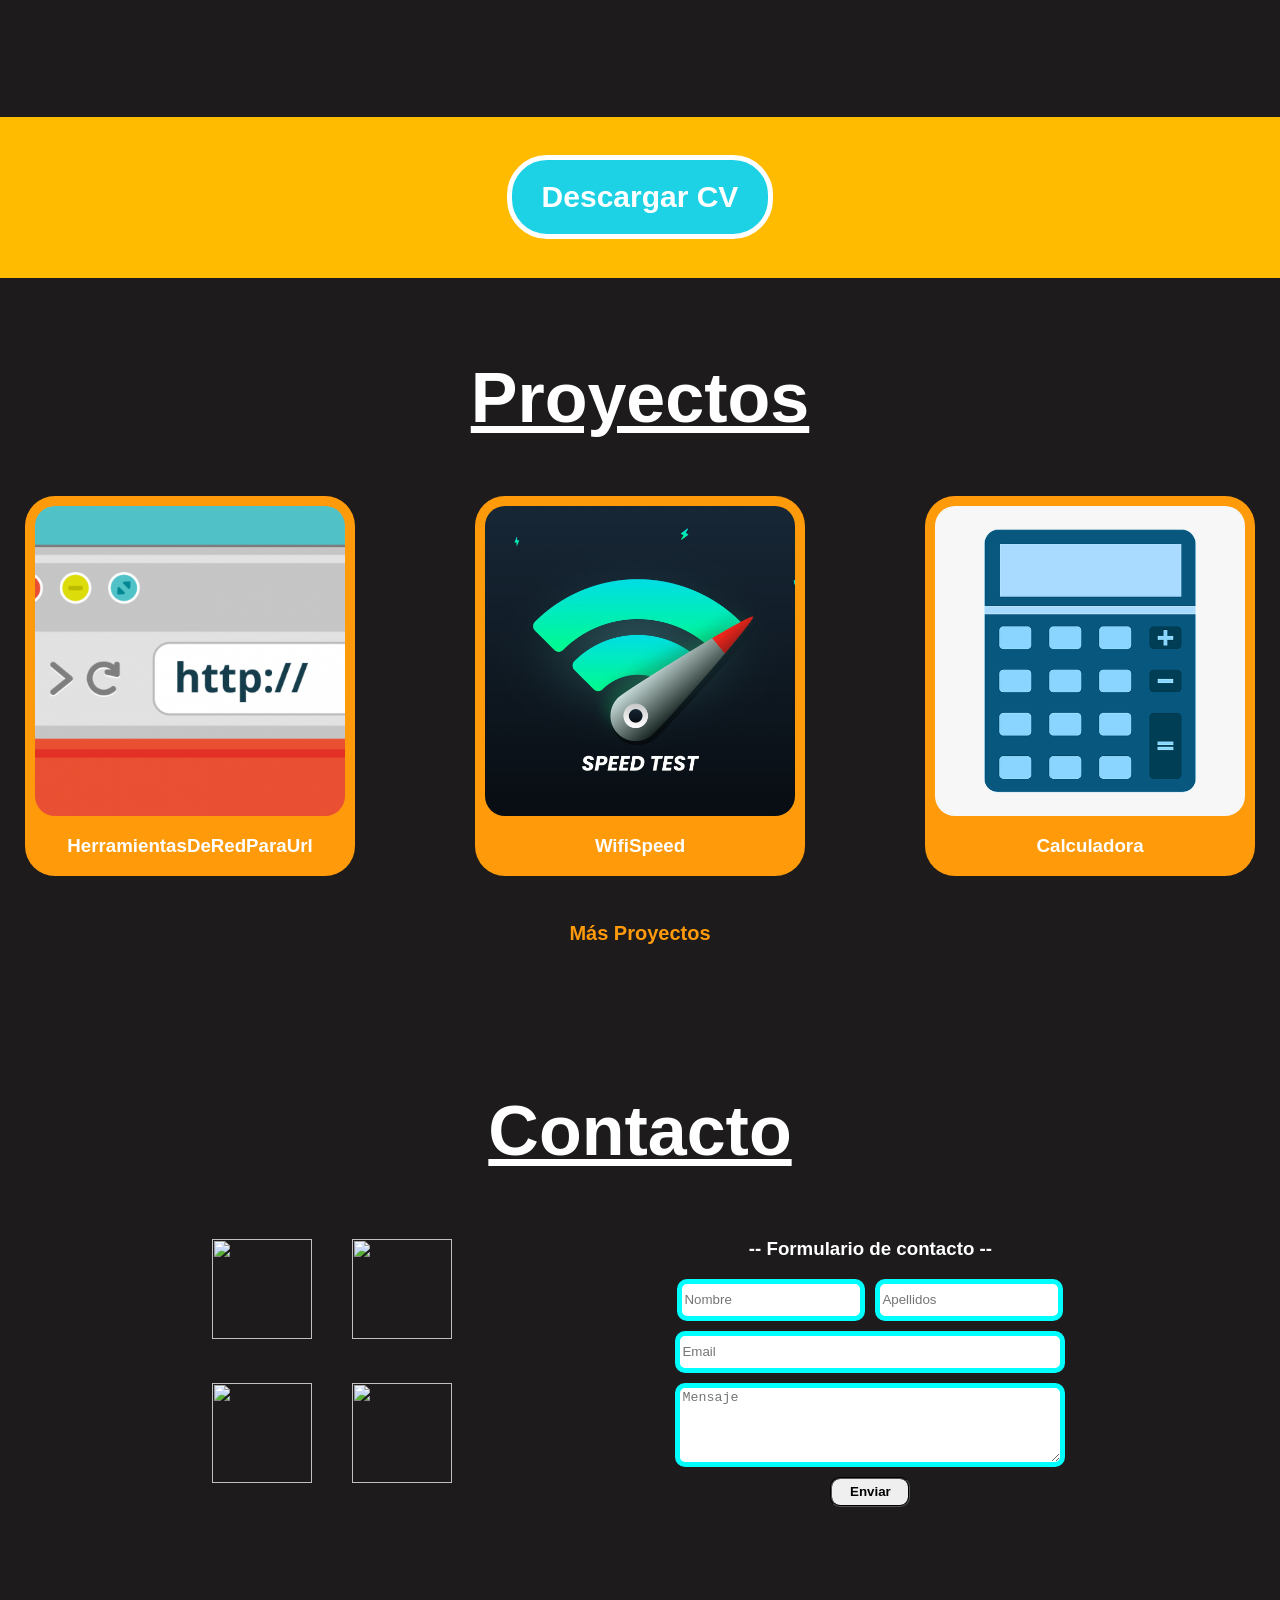
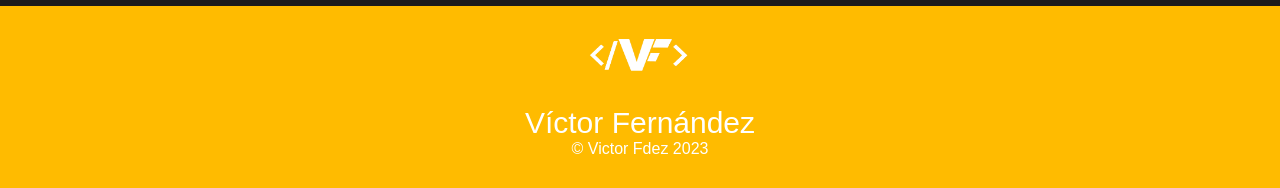
==== commit 51c4e61c: "Portfolio" ====
--- a/index.html
+++ b/index.html
@@ -37,11 +37,9 @@
                 <h2 class="header__subtitulo">Soy desarrollador de software</h2>
             </div>
 
-            <button class="subheader__boton" id="botonDescargarCV">
-                <img class="bajar__img"
-                    src="imagenes/bajar.png"
-                    alt="">
-            </button>
+            <a class="subheader__boton" id="botonDescargarCV" href="#sobreMi">
+                <img class="bajar__img" src="imagenes/bajar.png" alt="">
+            </a>
         </div>
     </header>
 
@@ -92,8 +90,7 @@
 
                 <div class="etiquetas__info" id="experiencia">
                     <ul>
-                        <!-- <li><span>Santander</span><br>Tecnico en Ciberseguridad</li>
-                        <li><span>Telefonica</span><br>Teleoperador</li> -->
+                        
                     </ul>
                 </div>
 
@@ -111,7 +108,7 @@
 
     <!--SECCION CURRICULUM-->
     <section class="body__curriculum" id="curriculum">
-        <button class="curriculum__boton">Descargar CV <img class="cv__img" src="imagenes/descarga simbolo.png" alt=""> </button>
+        <a download="CV - Víctor Fernández" href="Curriculum - Víctor Fernández Martín.pdf" class="curriculum__boton">Descargar CV <img class="cv__img" src="imagenes/descarga simbolo.png" alt=""> </a>
     </section>
 
 
@@ -123,23 +120,26 @@
         
         <div class="proyectos__principales">
             <div class="proyectos__proyecto">
-                <img class="proyecto__img" src="imagenes/componente10.png" alt="">
-                <h3 class="proyecto__texto"><a href="https://github.com/VictorFernandezMartin/HerramientasDeRedParaURL">HerramientasDeRedParaUrl</a></h3>
+                <img class="proyecto__img" src="imagenes/proyectoURL.png" alt="">
+                <h3 class="proyecto__texto"><a href="https://github.com/VictorFernandezMartin/HerramientasDeRedParaURL" target="_blank" >HerramientasDeRedParaUrl</a></h3>
+                <p class="proyecto__descripcion">Hace el ping, tracert, curl, telnet y nslookup de cualquier URL.</p>
             </div>
 
             <div class="proyectos__proyecto">
                 <img class="proyecto__img" src="imagenes/proyectoWifiSpeed.jpg" alt="">
-                <h3 class="proyecto__texto"><a href="https://github.com/VictorFernandezMartin/WifiSpeed">WifiSpeed</a></h3>
+                <h3 class="proyecto__texto"><a href="https://github.com/VictorFernandezMartin/WifiSpeed" target="_blank" >WifiSpeed</a></h3>
+                <p class="proyecto__descripcion">Te muestra datos sobre tu conexion a internet.</p>
             </div> 
 
             <div class="proyectos__proyecto">
                 <img class="proyecto__img" src="imagenes/proyectoCalculadora.png" alt="">
-                <h3 class="proyecto__texto"><a href="https://github.com/VictorFernandezMartin/Calculadora">Calculadora</a></h3>
+                <h3 class="proyecto__texto"><a href="https://github.com/VictorFernandezMartin/Calculadora" target="_blank" >Calculadora</a></h3>
+                <p class="proyecto__descripcion">Es una calculadora normal y corriente para hacer cuentas simples.</p>
             </div> 
         </div>
 
         <div class="proyecto__todos">
-            <p class="proyectos__enlace"><a href="https://github.com/VictorFernandezMartin?tab=repositories">Más Proyectos</a></p>
+            <p class="proyectos__enlace"><a href="https://github.com/VictorFernandezMartin?tab=repositories" target="_blank" >Más Proyectos</a></p>
         </div>
     </section>
 
@@ -154,30 +154,34 @@
             <div class="contacto__redes">
                 
                 <div class="redes__link">
-                    <a href="https://www.linkedin.com/in/victorfdezmartin/"><img class="redes__img" src="https://telecos.upc.edu/es/shared/images/social/logos-rodons/linkedin-circle.png" alt=""></a>
+                    <a href="https://www.linkedin.com/in/victorfdezmartin/" target="_blank" ><img class="redes__img" src="https://telecos.upc.edu/es/shared/images/social/logos-rodons/linkedin-circle.png" alt=""></a>
                 </div>
                 <div class="redes__link">
-                    <a href="https://github.com/VictorFernandezMartin"><img class="redes__img" src="https://cdn-icons-png.flaticon.com/512/25/25231.png" alt=""></a>
+                    <a href="https://github.com/VictorFernandezMartin" target="_blank" ><img class="redes__img" src="https://cdn-icons-png.flaticon.com/512/25/25231.png" alt=""></a>
                 </div>
                 <div class="redes__link">
-                    <a href="https://mail.google.com/mail/u/0/#inbox"><img class="redes__img" src="https://upload.wikimedia.org/wikipedia/commons/thumb/7/7e/Gmail_icon_%282020%29.svg/2560px-Gmail_icon_%282020%29.svg.png" alt=""></a>
+                    <a href="https://mail.google.com/mail/u/0/#inbox" target="_blank" ><img class="redes__img" src="https://upload.wikimedia.org/wikipedia/commons/thumb/7/7e/Gmail_icon_%282020%29.svg/2560px-Gmail_icon_%282020%29.svg.png" alt=""></a>
                 </div>
                 <div class="redes__link">
-                    <a href="https://www.instagram.com/victorfdez._/?hl=es"><img class="redes__img" src="https://upload.wikimedia.org/wikipedia/commons/thumb/a/a5/Instagram_icon.png/2048px-Instagram_icon.png" alt=""></a>
+                    <a href="https://www.instagram.com/victorfdez._/?hl=es" target="_blank" ><img class="redes__img" src="https://upload.wikimedia.org/wikipedia/commons/thumb/a/a5/Instagram_icon.png/2048px-Instagram_icon.png" alt=""></a>
                 </div>
 
             </div>
 
-            <form class="formulario">
+            <form class="formulario" action="https://formsubmit.co/d83c3d95f9edca4fd7e7f7ab6e61c0db" method="POST">   
                 <h3 class="formulario__titulo">-- Formulario de contacto --</h3>
                 <div class="formulario__nombreCompleto">
-                    <input class="formulario__nombre" type="text" name="" id="formulario--nombre" placeHolder="Nombre">
-                    <input class="formulario__apellidos" type="text" name=""  id="formulario--apellidos" placeHolder="Apellidos">
+                    <input class="formulario__nombre" type="text" name="nombre" id="formulario--nombre" placeHolder="Nombre">
+                    <input class="formulario__apellidos" type="text" name="apellidos"  id="formulario--apellidos" placeHolder="Apellidos">
                 </div>
 
-                <input class="formulario__email" type="email" name=""  id="formulario--email" placeHolder="Email">
+                <input class="formulario__email" type="email" name="email"  id="formulario--email" placeHolder="Email">
                 <textarea class="formulario__mensaje" id="mensaje" name="mensaje" rows="4" cols="50" placeholder="Mensaje"></textarea>
                 <input class="formulario__boton" type="submit" value="Enviar">
+
+                <input type="hidden" name="_next" value="http://127.0.0.1:5500/">
+                <input type="hidden" name="_captcha" value="false">
+                <input type="hidden" name="_template" value="table">
             </form>
         </div>
 
--- a/PortfolioVF.css
+++ b/PortfolioVF.css
@@ -63,6 +63,17 @@
 
 .menu__apartados:hover{
     color: rgb(255, 54, 195);
+    animation: menu__apartados 6s infinite;
+}
+
+@keyframes menu__apartados{
+    30% {
+        color: rgb(255, 54, 195);
+    }
+    30% {
+        color: rgb(255, 187, 0);
+    }
+    
 }
 
 .subheader {
@@ -83,7 +94,7 @@
     font-size: 3rem;
     margin-top: 100px;
     margin-bottom: 0;
-    border-right: 0.15em solid #18bdec;
+    border-right: 0.15em solid rgb(255, 187, 0);
     animation: typing 4s steps(31) 1s 1 normal both,
         blink 1s steps(1) infinite;
 }
@@ -105,12 +116,12 @@
 }
 
 .header__nombre {
-    color: aquamarine;
+    color: rgb(255, 54, 195);
 }
 
 .header__titulo :hover {
     /*Cambio de color con el raton*/
-    color: rgb(238, 0, 255);
+    color: rgb(255, 187, 0);
 }
 
 .subheader__subtitulo {
@@ -125,7 +136,7 @@
     white-space: nowrap;
     font-size: 2rem;
     margin: 0 auto;
-    border-right: 0.15em solid #18bdec;
+    border-right: 0.15em solid rgb(255, 187, 0);
     animation: typing 4s steps(29) 5s 1 normal both,
         blink 1s steps(1) infinite;
 }
@@ -136,6 +147,7 @@
     padding-bottom: 6px;
     border-radius: 100%;
     border: none;
+    background-color: white;
     margin-top: 220px;
 }
 
@@ -279,17 +291,22 @@
     object-fit: contain;
 }
 
-.habilidades__img:hover {
-    width: 90px;
-    height: 120px;
-    object-fit: contain;
-}
-
 .habilidades__logo:hover {
     border-radius: 20px;
-    border-color: rgb(0, 187, 255);
     border-width: 5px;
     border-style: groove;
+    border-color: rgb(255, 54, 195);
+    animation: habilidades__logo 6s infinite;
+}
+
+@keyframes habilidades__logo{
+    30% {
+        border-color: rgb(255, 54, 195);
+    }
+    30% {
+        border-color: rgb(255, 187, 0);
+    }
+    
 }
 
 /*--------------------------------------------------------------------------*/
@@ -303,7 +320,18 @@
     justify-content: center;
     align-items: center;
     margin-top: 80px;
-    background: #f26f6f;
+    background-color: rgb(255, 187, 0);
+            animation: body__curriculum 6s infinite;
+        }
+
+@keyframes body__curriculum {
+    30% {
+        background-color: rgb(255, 187, 0);
+    }
+    30% {
+        background-color:  rgb(255, 106, 255);
+    }
+    
 }
 
 .curriculum__boton {
@@ -311,6 +339,7 @@
     margin-bottom: 3%;
     font-size: 30px;
     font-weight: bold;
+    text-decoration: none;
     color: white;
     border-radius: 40px;
     padding: 20px 30px 20px 30px;
@@ -325,13 +354,11 @@
 .cv__img {
     width: 30px;
     height: 25px;
-}
-
-.curriculum__boton .curriculum__boton__img {
     display: none;
-}
-
-.curriculum__boton:hover .curriculum__boton__img {
+    transition: opacity 0.3s ease;
+}
+
+.curriculum__boton:hover .cv__img {
     display: inline-block;
 }
 
@@ -394,10 +421,22 @@
 .proyecto__texto a{
     color: white;
     text-decoration: none;
+    margin: 0;
 }
 
 .proyecto__texto a:hover{
     color: rgb(255, 0, 255);
+}
+
+.proyecto__descripcion {
+    margin-left: 10px;
+    margin-right: 10px;
+    display: none;
+    transition: opacity 0.3s ease;
+}
+
+.proyecto__img:hover ~ .proyecto__descripcion {
+    display: flex;
 }
 
 .proyecto__todos{
@@ -545,7 +584,18 @@
     justify-content: center;
     align-items: center;
     padding-bottom: 30px;
-    background-color: rgb(41, 3, 52);
+    background-color: rgb(255, 187, 0);
+            animation: footer 6s infinite;
+        }
+
+@keyframes footer {
+    30% {
+        background-color: rgb(255, 187, 0);
+    }
+    30% {
+        background-color:  rgb(255, 106, 255);
+    }
+    
 }
 
 .footer__logo {
@@ -860,7 +910,6 @@
         align-items: center;
         width: 425px;
         margin-top: 80px;
-        background-color: rgb(139, 34, 151);
     }
 
     .curriculum__boton {
@@ -1077,7 +1126,6 @@
         justify-content: center;
         align-items: center;
         padding-bottom: 30px;
-        background-color: rgb(41, 3, 52);
         width: 425px;    
     }
 
